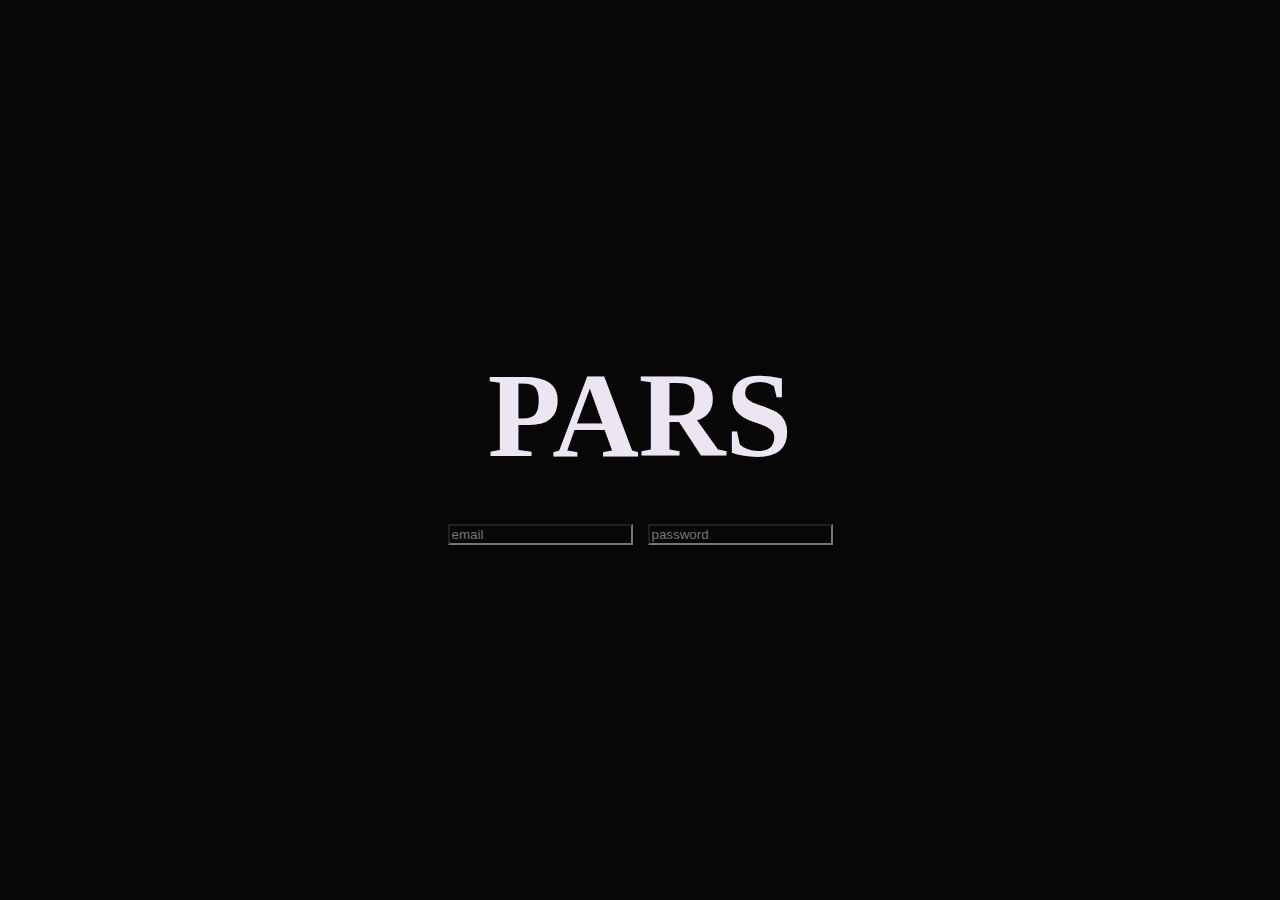
==== index.html @ 183018eb "Día 1" ====
<!DOCTYPE html>
<html lang="en">
<head>
  <meta charset="UTF-8">
  <meta http-equiv="X-UA-Compatible" content="IE=edge">
  <meta name="viewport" content="width=device-width, initial-scale=1.0">
  <title>PARS</title>
  <link rel="stylesheet" href="style.css">
</head>
<body>
  <div class="presentation-img">
    <form action="./map.html" method="get">
      <a href="map.html" id="pars">PARS</a>
      <br>
      <input type="email" name="email" id="email" placeholder="email">
      <input type="text" name="password" id="password" placeholder="password">
    </form>    
  </div>
  
</body>
</html>
---- style.css ----
/* GENERAL */
* {
    margin: 0;
    background: #080708;
    box-sizing: border-box;
}
div {
    min-height: 100vh;
    color: #ede6f2;
    font-size: 60px;
    display: flex;
    justify-content: center;
    align-items: center;
    text-align:center;
}
/* Part 1: outside: index.html */
#email {
    color: #ede6f2;
}
#password {
    color: #ede6f2 ;
}
#pars:link {
    color: #ede6f2;
    text-decoration: none;
    font-size: 2em;
    font-weight: bold;
}

#pars:visited {
    color: #ede6f2;
}

#pars:hover {
    color: #A6051A;
    text-decoration: none;
}

#pars:active {
    color: #080708;
} 

/* Part 2: inside: map.html / events.html / feed.html / profile.html / roulette.html / poker.html */
.menu {
    font-size: 1.5rem;
    color: darkred;
    background: #080708;
    position: fixed;
    top: 0;
    float: left;
    width: 20%;
    height: 5%;
    margin: 1.25%;
    border-color: darkred;
}
.menu:hover {
    color:#ede6f2;
    border-color: #ede6f2;
}
#map {
    left: 0%;
}
#events {
    left: 20.75%;
}
#feed {
    left: 41.5%;
}
#profile {
    left: 62.25%
}
#roulette {
    width: 7%;
    right: 7%
}
#poker {
    width: 7%;
    right: 0;
}
.presentation-img {
    background: url();
    background-size:cover;
}

/* inside 1: map */
#lookAll {
    top: 0;
    min-width: 60vw;
    display: block;    
    background: #ede6f2;
    color: #364958;
}
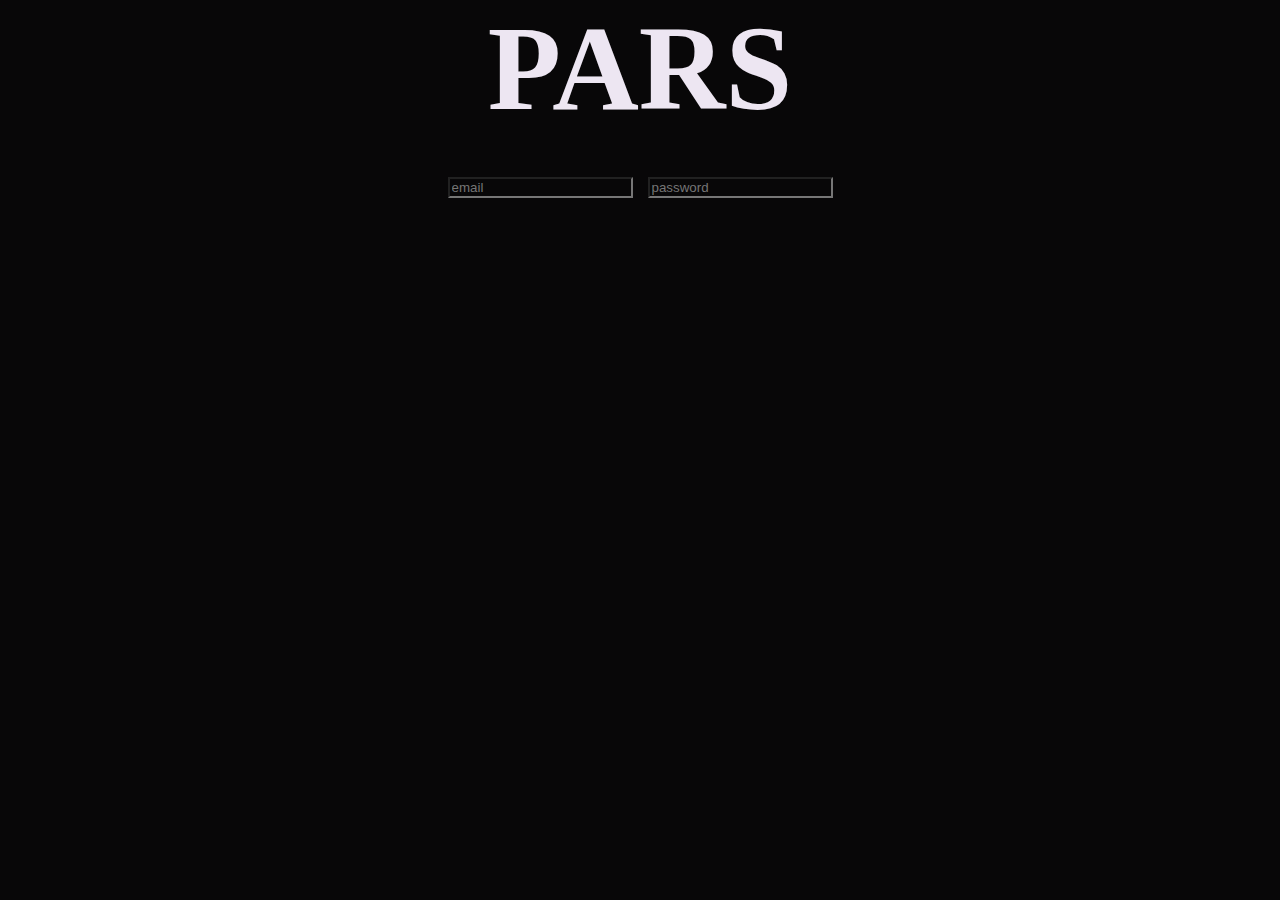
==== commit 2ac130d6: "avance p2" ====
--- a/index.html
+++ b/index.html
@@ -6,6 +6,8 @@
   <meta name="viewport" content="width=device-width, initial-scale=1.0">
   <title>PARS</title>
   <link rel="stylesheet" href="style.css">
+  <script src="script.js"></script>
+
 </head>
 <body>
   <div class="presentation-img">
--- a/style.css
+++ b/style.css
@@ -1,12 +1,23 @@
 /* GENERAL */
+:root {
+    /* main colors */
+    --colorDark: #080708;
+    --colorLight: #ede6f2;
+    --colorBlood: #A6051A;
+    --colorBlood2: #8b0000;
+    /* specific colors */
+    --colorChosenOne: #080708;
+    --colorSearchBar: #00ffff;
+}
 * {
     margin: 0;
-    background: #080708;
+    background: var(--colorDark);
     box-sizing: border-box;
+
 }
 div {
-    min-height: 100vh;
-    color: #ede6f2;
+    min-height: 20vh;
+    color: var(--colorLight);
     font-size: 60px;
     display: flex;
     justify-content: center;
@@ -15,47 +26,50 @@
 }
 /* Part 1: outside: index.html */
 #email {
-    color: #ede6f2;
+    color: var(--colorLight);
 }
 #password {
-    color: #ede6f2 ;
+    color: var(--colorLight) ;
 }
 #pars:link {
-    color: #ede6f2;
+    color: var(--colorLight);
     text-decoration: none;
     font-size: 2em;
     font-weight: bold;
 }
 
 #pars:visited {
-    color: #ede6f2;
+    color: var(--colorLight);
 }
 
 #pars:hover {
-    color: #A6051A;
+    color: var(--colorBlood);
     text-decoration: none;
 }
 
 #pars:active {
-    color: #080708;
+    color: var(--colorDark);
 } 
 
 /* Part 2: inside: map.html / events.html / feed.html / profile.html / roulette.html / poker.html */
 .menu {
     font-size: 1.5rem;
-    color: darkred;
-    background: #080708;
+    color: var(--colorBlood2);
+    background: var(--colorDark);
     position: fixed;
     top: 0;
     float: left;
     width: 20%;
-    height: 5%;
+    min-height: 5%;
     margin: 1.25%;
-    border-color: darkred;
+    border-color: var(--colorBlood2);
 }
 .menu:hover {
-    color:#ede6f2;
-    border-color: #ede6f2;
+    color:var(--colorLight);
+    border-color: var(--colorLight);
+}
+.active {
+    border-color: var(--colorChosenOne);
 }
 #map {
     left: 0%;
@@ -84,9 +98,70 @@
 
 /* inside 1: map */
 #lookAll {
-    top: 0;
-    min-width: 60vw;
+    box-sizing: border-box;
+    top: 7%;
+    left: 21%;
+    position: fixed;    
+    margin: 1%;
+    min-width: 61.5vw;
+    min-height: 3%;
     display: block;    
-    background: #ede6f2;
-    color: #364958;
-}+    background: var(--colorDark);
+    color: var(--colorLight);
+    border-color: var(--colorSearchBar);
+    border-style:double;
+    font-size: large;
+}
+#geography {
+    background: url(./img/map.jpg);
+    background-repeat: no-repeat;
+    min-height: 60vh;
+    color: var(--colorLight);
+    font-size: 60px;
+    background-position:center;
+    justify-content: center;
+    align-items: center;
+    text-align: center;
+    margin: 5%;
+    border-color: var(--colorSearchBar);
+    border-width: 10%;
+
+}
+/* inside 2: events */
+.extract-fete {
+    min-width: 40vw;
+    min-height: 30vh;
+    margin: 5% auto;
+    display: inline;
+    justify-content: center;
+    justify-content: center;
+    align-items: center;
+    text-align: center;
+    /* border: 2px solid red; */
+    position: static;
+    border-color: var(--colorLight);
+    color: var(--colorLight);
+}
+.extract-cover {
+    height: 20px;
+    float: left;
+}
+.extract-description {
+    font-size: 1rem;
+    background: red;
+    margin: 10px;
+    display: inline-block;
+
+}
+/* .extract-audio {
+
+}
+.extract-join {
+
+}
+.extract-later {
+
+}
+.extract-data {
+
+} */